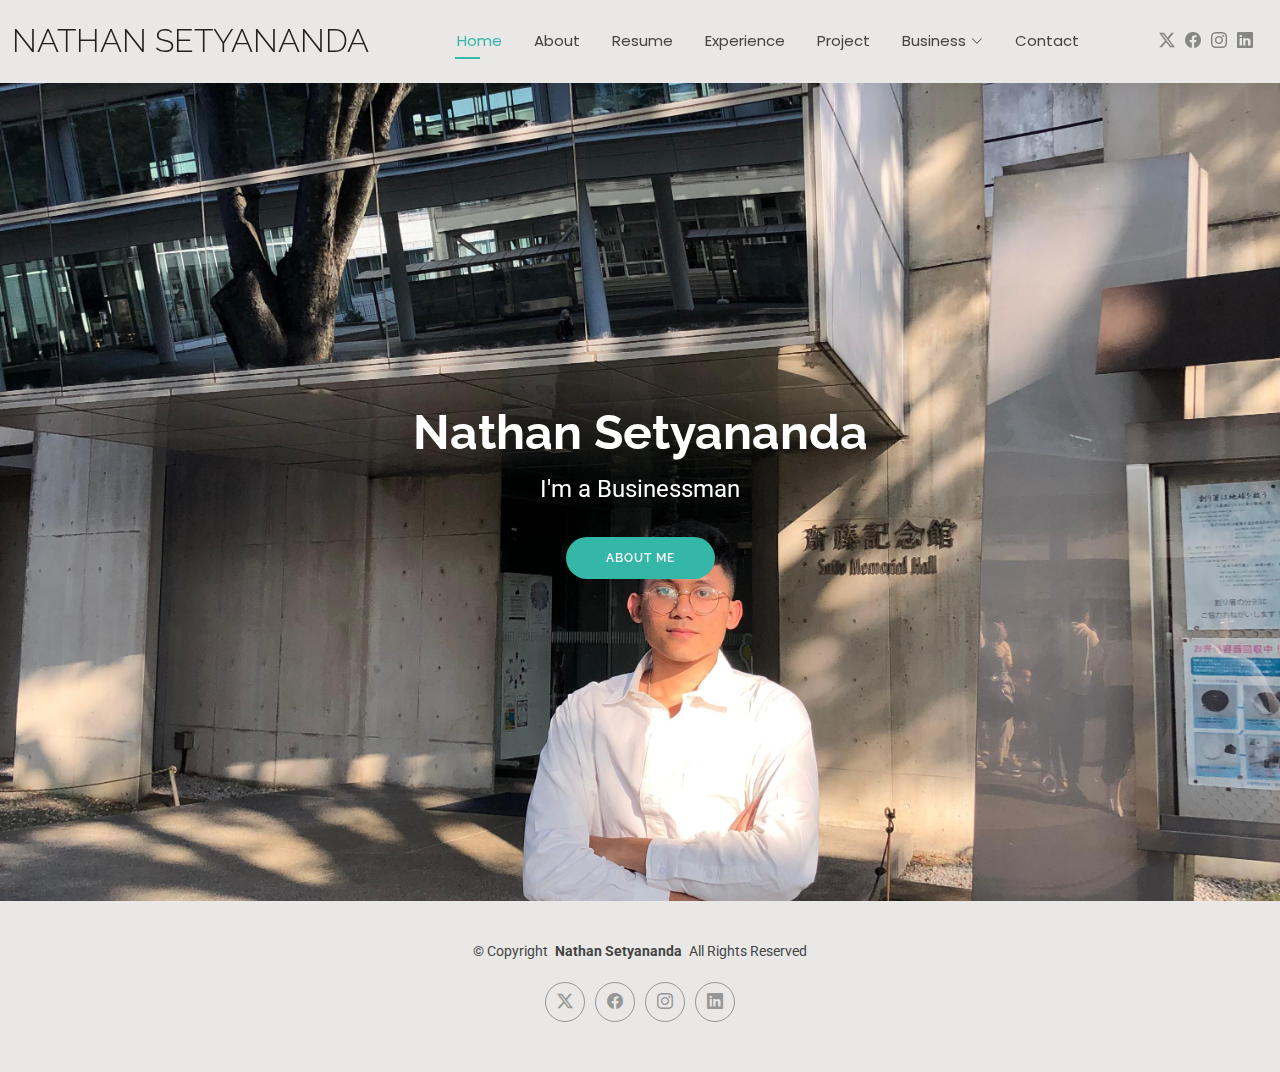
==== index.html @ 3e38e05e "File Jadi" ====
<!DOCTYPE html>
<html lang="en">

<head>
  <meta charset="utf-8">
  <meta content="width=device-width, initial-scale=1.0" name="viewport">
  <title>Website Nathan Setyananda</title>
  <meta name="description" content="">
  <meta name="keywords" content="">

  <!-- Favicons -->
  <link href="assets/img/Logo Nathan.png" rel="icon">
  <link href="assets/img/Logo Nathan.png" rel="Logo Nathan">

  <!-- Fonts -->
  <link href="https://fonts.googleapis.com" rel="preconnect">
  <link href="https://fonts.gstatic.com" rel="preconnect" crossorigin>
  <link href="https://fonts.googleapis.com/css2?family=Roboto:ital,wght@0,100;0,300;0,400;0,500;0,700;0,900;1,100;1,300;1,400;1,500;1,700;1,900&family=Poppins:ital,wght@0,100;0,200;0,300;0,400;0,500;0,600;0,700;0,800;0,900;1,100;1,200;1,300;1,400;1,500;1,600;1,700;1,800;1,900&family=Raleway:ital,wght@0,100;0,200;0,300;0,400;0,500;0,600;0,700;0,800;0,900;1,100;1,200;1,300;1,400;1,500;1,600;1,700;1,800;1,900&display=swap" rel="stylesheet">

  <!-- Vendor CSS Files -->
  <link href="assets/vendor/bootstrap/css/bootstrap.min.css" rel="stylesheet">
  <link href="assets/vendor/bootstrap-icons/bootstrap-icons.css" rel="stylesheet">
  <link href="assets/vendor/aos/aos.css" rel="stylesheet">
  <link href="assets/vendor/swiper/swiper-bundle.min.css" rel="stylesheet">
  <link href="assets/vendor/glightbox/css/glightbox.min.css" rel="stylesheet">

  <!-- Main CSS File -->
  <link href="assets/css/main.css" rel="stylesheet">

  <!-- =======================================================
  * Template Name: Kelly
  * Template URL: https://bootstrapmade.com/kelly-free-bootstrap-cv-resume-html-template/
  * Updated: Aug 07 2024 with Bootstrap v5.3.3
  * Author: BootstrapMade.com
  * License: https://bootstrapmade.com/license/
  ======================================================== -->
</head>

<body class="index-page">

  <header id="header" class="header d-flex align-items-center light-background sticky-top">
    <div class="container-fluid position-relative d-flex align-items-center justify-content-between">

      <a href="index.html" class="logo d-flex align-items-center me-auto me-xl-0">
        <!-- Uncomment the line below if you also wish to use an image logo -->
        <!-- <img src="assets/img/Logo Nathan.png" alt=""> -->
        <h1 class="sitename">Nathan Setyananda</h1>
      </a>

      <nav id="navmenu" class="navmenu">
        <ul>
          <li><a href="index.html" class="active">Home</a></li>
          <li><a href="about.html">About</a></li>
          <li><a href="resume.html">Resume</a></li>
          <li><a href="experience.html">Experience</a></li>
          <li><a href="project.html">Project</a></li>
          <li class="dropdown"><a href="#"><span>Business</span> <i class="bi bi-chevron-down toggle-dropdown"></i></a>
            <ul>
              <li class="dropdown"><a href="#"><span>SNS Fragrance</span> <i class="bi bi-chevron-down toggle-dropdown"></i></a>
                <ul>
                  <li><a href="https://www.instagram.com/snsfragrance.id?igsh=aHIxMmJhYmhkZzl1">Instagram</a></li>
                  <li><a href="http://shopee.co.id/snsfragrance">Shopee</a></li>
                  <li><a href="https://www.tiktok.com/@sns.fragrance?_t=ZS-8tdq0FM94yt&_r=1">TikTok</a></li>
                  <li><a href="#">Website</a></li>
                </ul>
              </li>
              <li class="dropdown"><a href="#"><span>Calmara</span> <i class="bi bi-chevron-down toggle-dropdown"></i></a>
                <ul>
                  <li><a href="#">Shopee</a></li>
                </ul>
              </li>
            </ul>
          </li>
          <li><a href="contact.html">Contact</a></li>
        </ul>
        <i class="mobile-nav-toggle d-xl-none bi bi-list"></i>
      </nav>

      <div class="header-social-links">
        <a href="#" class="twitter"><i class="bi bi-twitter-x"></i></a>
        <a href="#" class="facebook"><i class="bi bi-facebook"></i></a>
        <a href="https://www.instagram.com/nathansetyananda?igsh=eW9tZTkyempscGt3&utm_source=qr" class="instagram"><i class="bi bi-instagram"></i></a>
        <a href="#" class="linkedin"><i class="bi bi-linkedin"></i></a>
      </div>

    </div>
  </header>

  <main class="main">

    <!-- Hero Section -->
    <section id="hero" class="hero section">

      <img src="assets/img/Foto-Nathan.jpg" alt="" data-aos="fade-in">

      <div class="container text-center" data-aos="zoom-out" data-aos-delay="100">
        <div class="row justify-content-center">
          <div class="col-lg-8">
            <h2>Nathan Setyananda</h2>
            <p>I'm a Businessman</p>
            <a href="about.html" class="btn-get-started">About Me</a>
          </div>
        </div>
      </div>

    </section><!-- /Hero Section -->

  </main>

  <footer id="footer" class="footer light-background">

    <div class="container">
      <div class="copyright text-center ">
        <p>© <span>Copyright</span> <strong class="px-1 sitename">Nathan Setyananda</strong> <span>All Rights Reserved<br></span></p>
      </div>
      <div class="social-links d-flex justify-content-center">
        <a href=""><i class="bi bi-twitter-x"></i></a>
        <a href=""><i class="bi bi-facebook"></i></a>
        <a href="https://www.instagram.com/nathansetyananda?igsh=eW9tZTkyempscGt3&utm_source=qr"><i class="bi bi-instagram"></i></a>
        <a href=""><i class="bi bi-linkedin"></i></a>
      </div>
      <div class="credits">
        <!-- All the links in the footer should remain intact. -->
        <!-- You can delete the links only if you've purchased the pro version. -->
        <!-- Licensing information: https://bootstrapmade.com/license/ -->
        <!-- Purchase the pro version with working PHP/AJAX contact form: [buy-url] -->
      </div>
    </div>

  </footer>

  <!-- Scroll Top -->
  <a href="#" id="scroll-top" class="scroll-top d-flex align-items-center justify-content-center"><i class="bi bi-arrow-up-short"></i></a>

  <!-- Preloader -->
  <div id="preloader"></div>

  <!-- Vendor JS Files -->
  <script src="assets/vendor/bootstrap/js/bootstrap.bundle.min.js"></script>
  <script src="assets/vendor/php-email-form/validate.js"></script>
  <script src="assets/vendor/aos/aos.js"></script>
  <script src="assets/vendor/waypoints/noframework.waypoints.js"></script>
  <script src="assets/vendor/purecounter/purecounter_vanilla.js"></script>
  <script src="assets/vendor/swiper/swiper-bundle.min.js"></script>
  <script src="assets/vendor/glightbox/js/glightbox.min.js"></script>
  <script src="assets/vendor/imagesloaded/imagesloaded.pkgd.min.js"></script>
  <script src="assets/vendor/isotope-layout/isotope.pkgd.min.js"></script>

  <!-- Main JS File -->
  <script src="assets/js/main.js"></script>

</body>

</html>
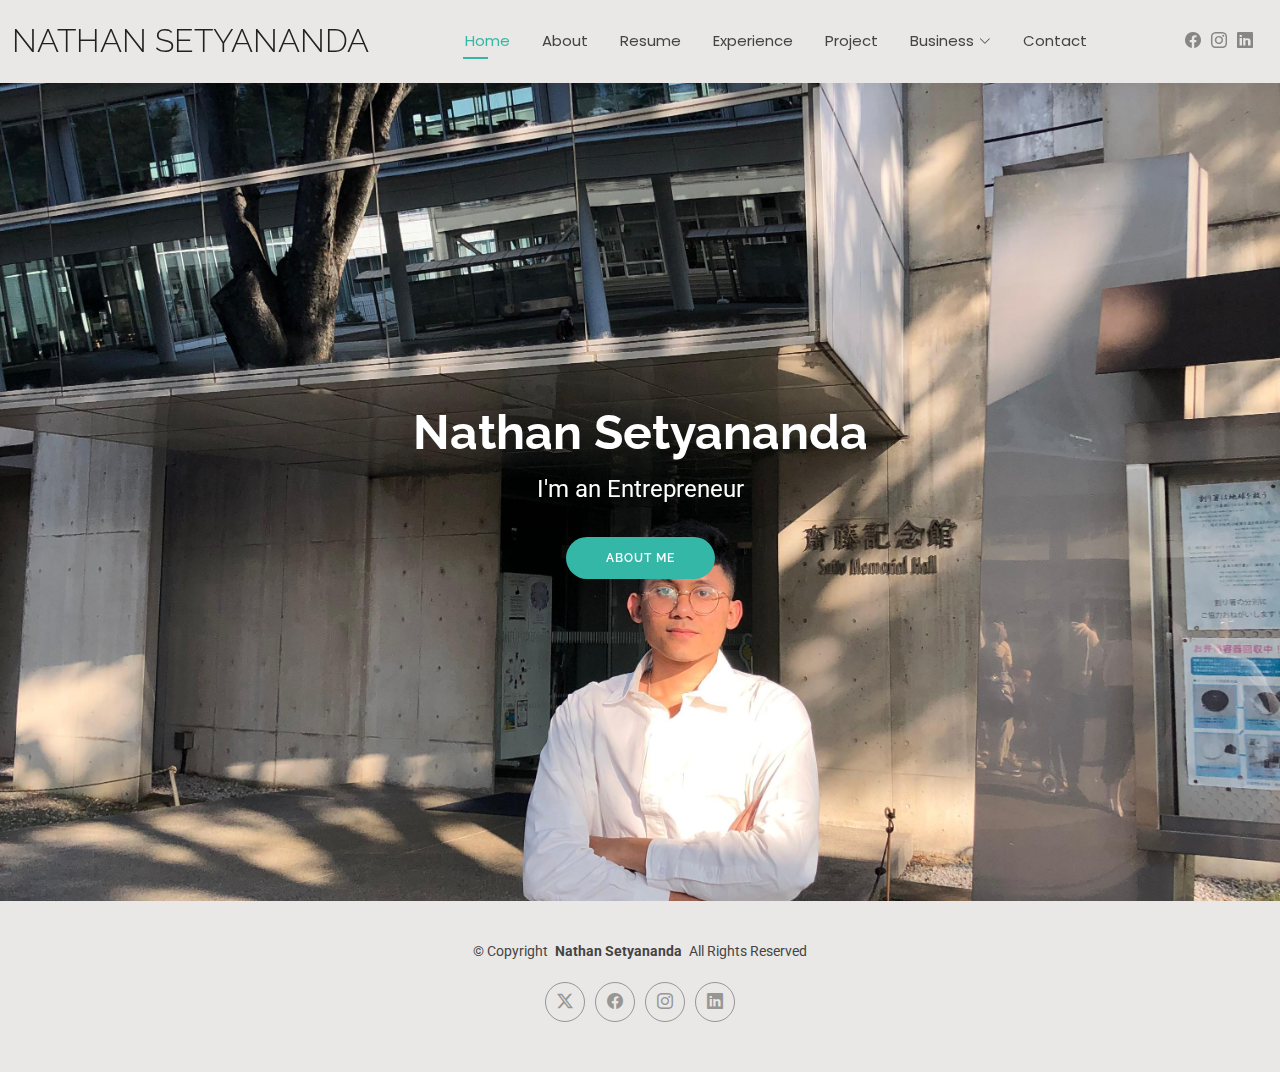
==== commit 816bfef4: "Update index.html" ====
--- a/index.html
+++ b/index.html
@@ -77,10 +77,10 @@
       </nav>
 
       <div class="header-social-links">
-        <a href="#" class="twitter"><i class="bi bi-twitter-x"></i></a>
+        <a href="#" class="twitter"><i class="bi bi-email-x"></i></a>
         <a href="#" class="facebook"><i class="bi bi-facebook"></i></a>
         <a href="https://www.instagram.com/nathansetyananda?igsh=eW9tZTkyempscGt3&utm_source=qr" class="instagram"><i class="bi bi-instagram"></i></a>
-        <a href="#" class="linkedin"><i class="bi bi-linkedin"></i></a>
+        <a href="https://www.linkedin.com/in/nathan-setyananda/" class="linkedin"><i class="bi bi-linkedin"></i></a>
       </div>
 
     </div>
@@ -97,7 +97,7 @@
         <div class="row justify-content-center">
           <div class="col-lg-8">
             <h2>Nathan Setyananda</h2>
-            <p>I'm a Businessman</p>
+            <p>I'm an Entrepreneur</p>
             <a href="about.html" class="btn-get-started">About Me</a>
           </div>
         </div>
@@ -117,7 +117,7 @@
         <a href=""><i class="bi bi-twitter-x"></i></a>
         <a href=""><i class="bi bi-facebook"></i></a>
         <a href="https://www.instagram.com/nathansetyananda?igsh=eW9tZTkyempscGt3&utm_source=qr"><i class="bi bi-instagram"></i></a>
-        <a href=""><i class="bi bi-linkedin"></i></a>
+        <a href="https://www.linkedin.com/in/nathan-setyananda/"><i class="bi bi-linkedin"></i></a>
       </div>
       <div class="credits">
         <!-- All the links in the footer should remain intact. -->
@@ -151,4 +151,4 @@
 
 </body>
 
-</html>+</html>
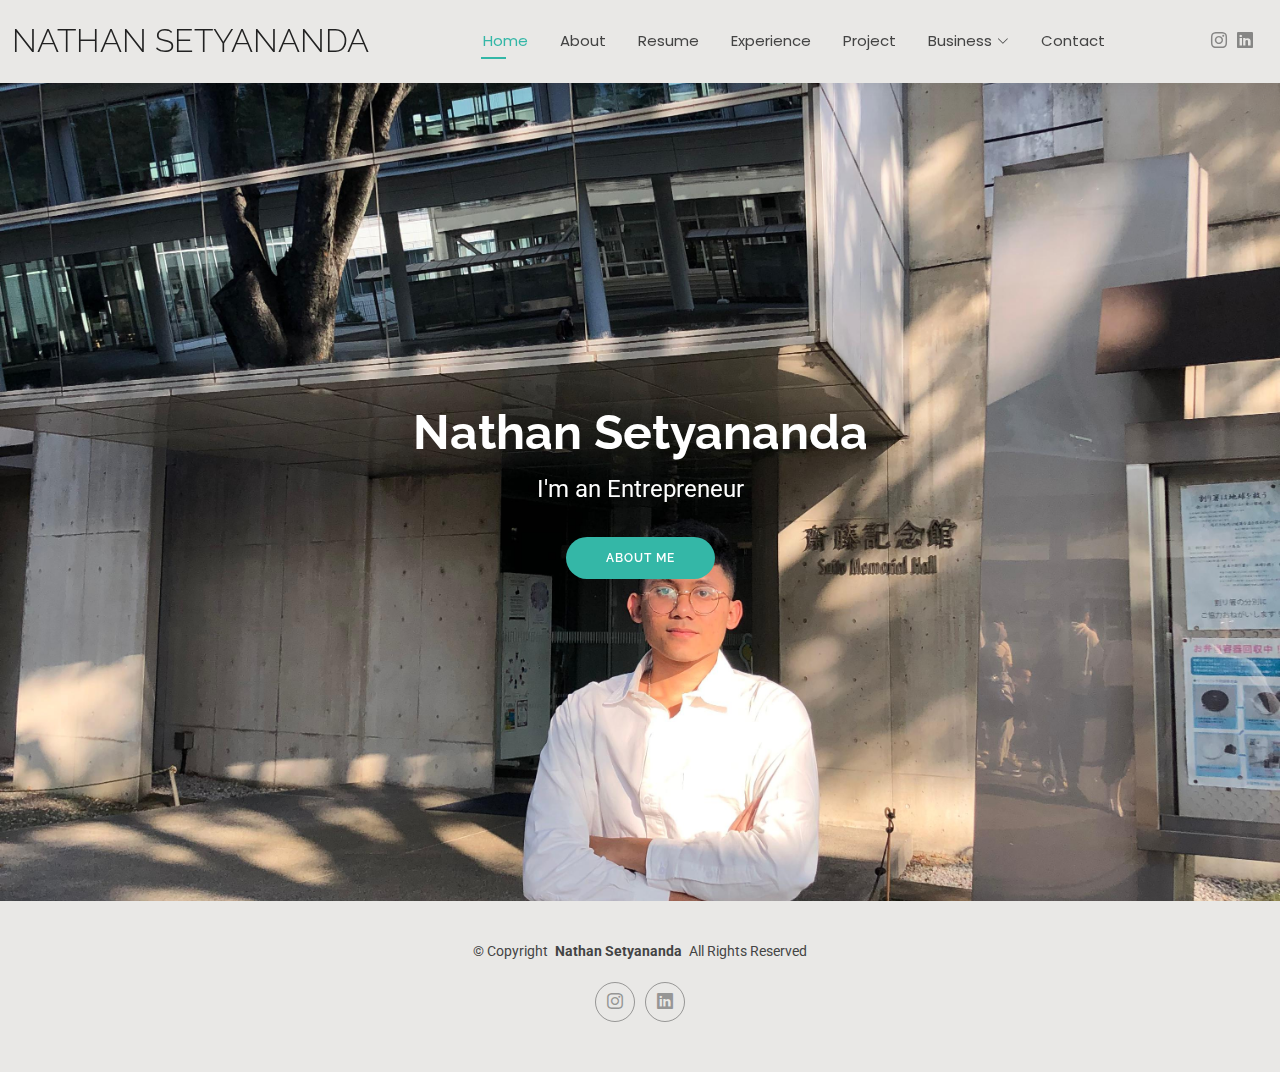
==== commit f1ea6eeb: "Update index.html" ====
--- a/index.html
+++ b/index.html
@@ -77,8 +77,6 @@
       </nav>
 
       <div class="header-social-links">
-        <a href="#" class="twitter"><i class="bi bi-email-x"></i></a>
-        <a href="#" class="facebook"><i class="bi bi-facebook"></i></a>
         <a href="https://www.instagram.com/nathansetyananda?igsh=eW9tZTkyempscGt3&utm_source=qr" class="instagram"><i class="bi bi-instagram"></i></a>
         <a href="https://www.linkedin.com/in/nathan-setyananda/" class="linkedin"><i class="bi bi-linkedin"></i></a>
       </div>
@@ -114,8 +112,6 @@
         <p>© <span>Copyright</span> <strong class="px-1 sitename">Nathan Setyananda</strong> <span>All Rights Reserved<br></span></p>
       </div>
       <div class="social-links d-flex justify-content-center">
-        <a href=""><i class="bi bi-twitter-x"></i></a>
-        <a href=""><i class="bi bi-facebook"></i></a>
         <a href="https://www.instagram.com/nathansetyananda?igsh=eW9tZTkyempscGt3&utm_source=qr"><i class="bi bi-instagram"></i></a>
         <a href="https://www.linkedin.com/in/nathan-setyananda/"><i class="bi bi-linkedin"></i></a>
       </div>
